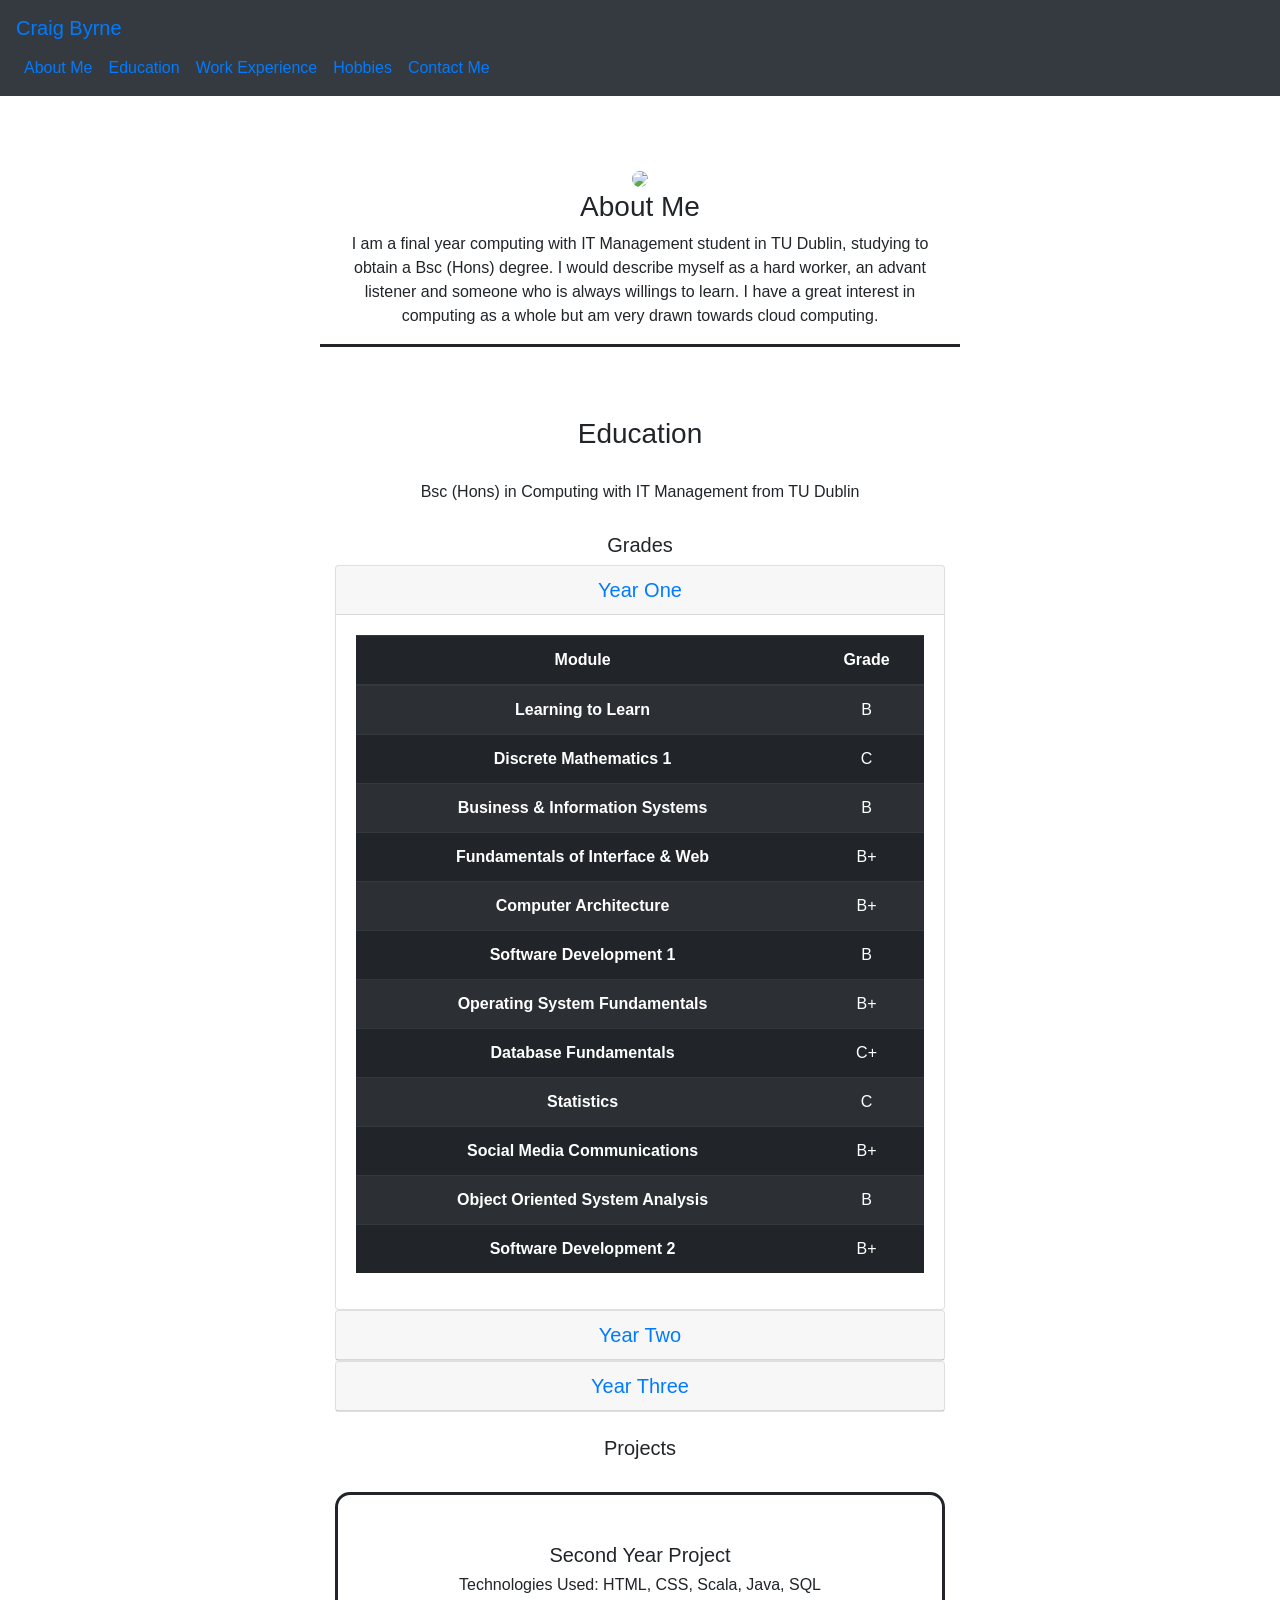
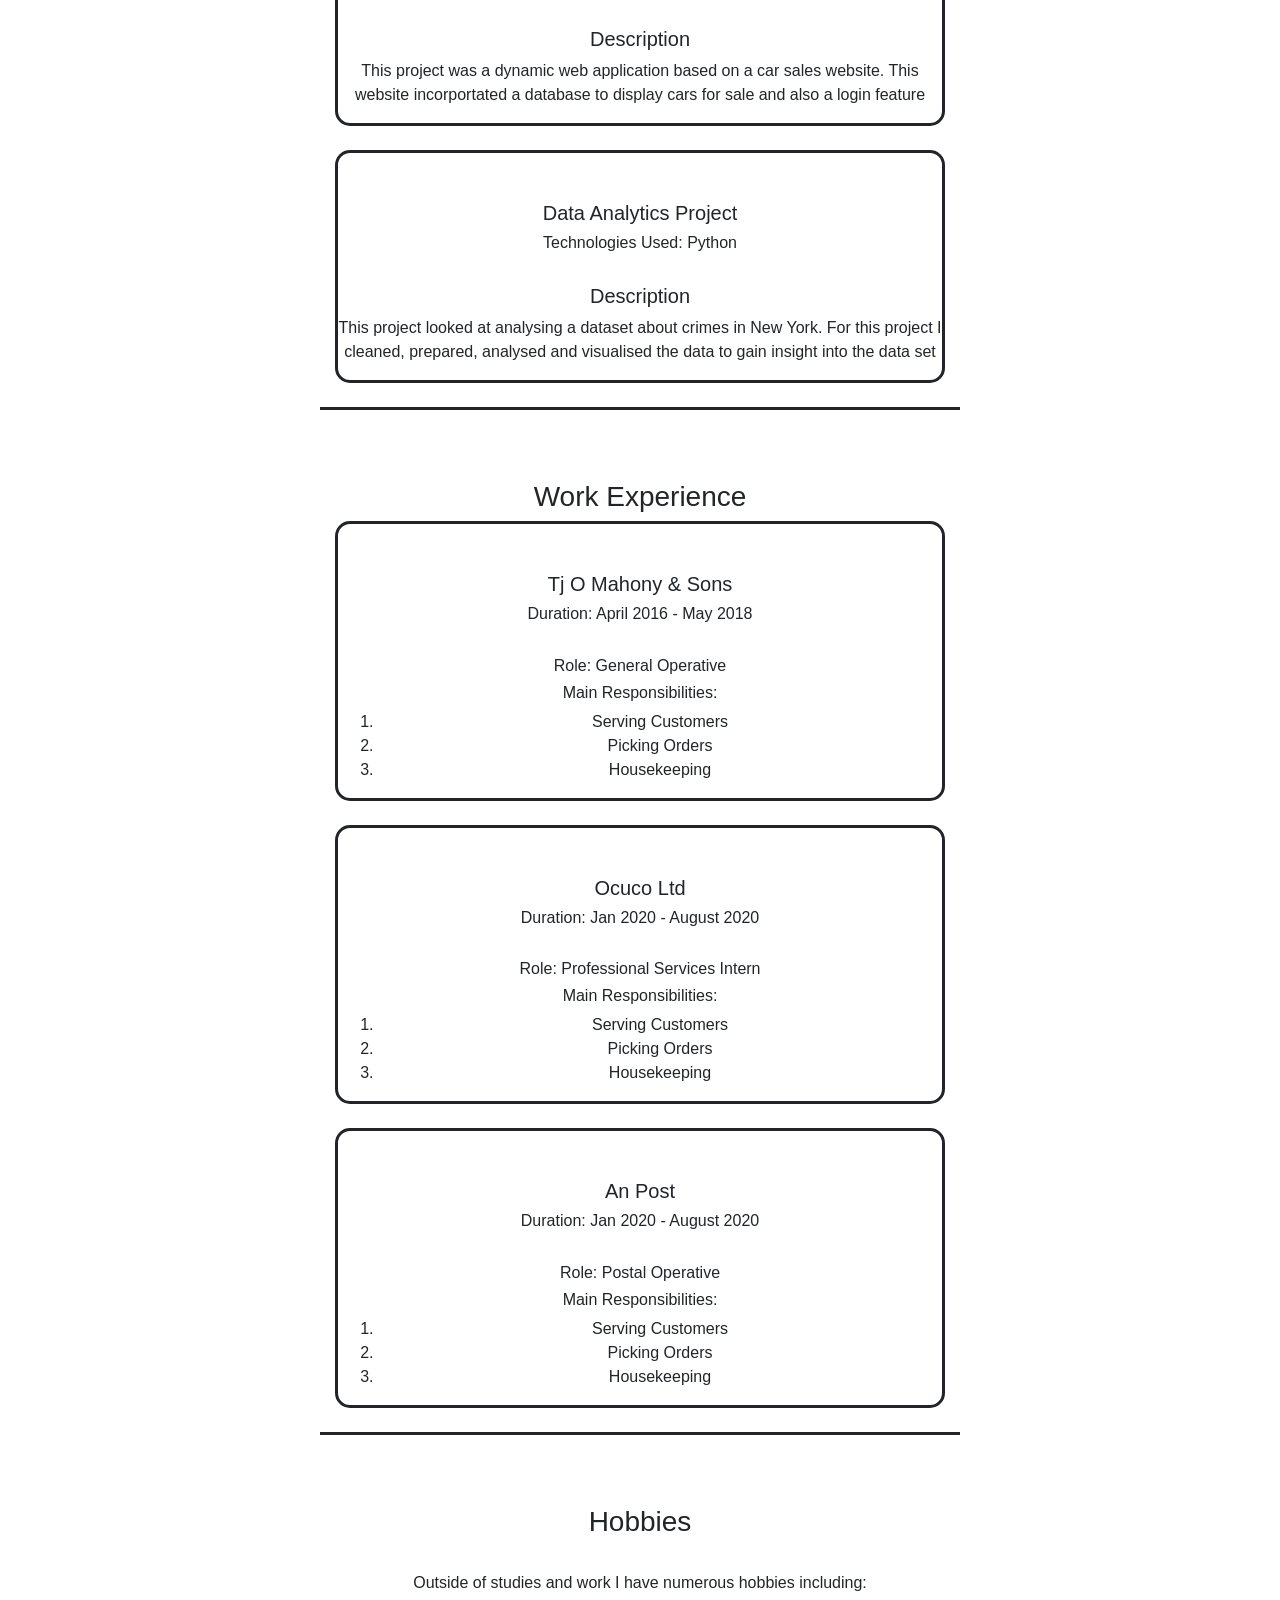
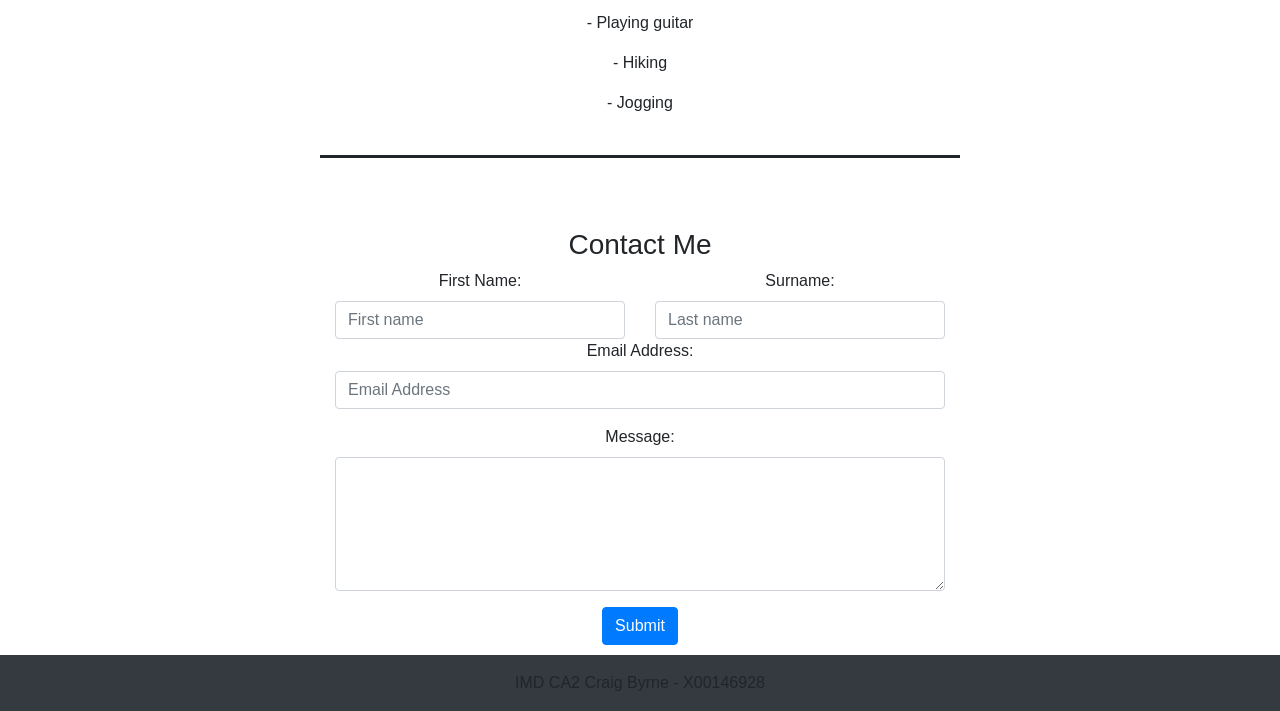
==== index.html @ 567ae59f "Update index.html" ====
<!DOCTYPE html>
<html lang="en">
<head>
  <title>Craig Byrne - X00146928</title>
  <meta charset="utf-8">
  <meta name="viewport" content="width=device-width, initial-scale=1">
  <link rel="stylesheet" href="https://maxcdn.bootstrapcdn.com/bootstrap/4.0.0/css/bootstrap.min.css" integrity="sha384-Gn5384xqQ1aoWXA+058RXPxPg6fy4IWvTNh0E263XmFcJlSAwiGgFAW/dAiS6JXm" crossorigin="anonymous">
  <script src="https://code.jquery.com/jquery-3.2.1.slim.min.js" integrity="sha384-KJ3o2DKtIkvYIK3UENzmM7KCkRr/rE9/Qpg6aAZGJwFDMVNA/GpGFF93hXpG5KkN" crossorigin="anonymous"></script>
  <script src="https://cdnjs.cloudflare.com/ajax/libs/popper.js/1.12.9/umd/popper.min.js" integrity="sha384-ApNbgh9B+Y1QKtv3Rn7W3mgPxhU9K/ScQsAP7hUibX39j7fakFPskvXusvfa0b4Q" crossorigin="anonymous"></script>
  <script src="https://maxcdn.bootstrapcdn.com/bootstrap/4.0.0/js/bootstrap.min.js" integrity="sha384-JZR6Spejh4U02d8jOt6vLEHfe/JQGiRRSQQxSfFWpi1MquVdAyjUar5+76PVCmYl" crossorigin="anonymous"></script>
  <link rel="stylesheet" href="styles.css">
</head>

<body data-spy='scroll' data-target='.navbar' data-offset='50'>

<nav class="navbar navbar-expand-sm bg-dark sticky-top">
<div class="navbar-header">
      <a class="navbar-brand" href="#">Craig Byrne</a>
	<ul class="navbar-nav">
		<li class="nav-item"><a href="#aboutMe" class="nav-link active">About Me</a></li>
		<li class="nav-item"><a href="#education" class="nav-link active">Education</a></li>
		<li class="nav-item"><a href="#workEx" class="nav-link active">Work Experience</a></li>
		<li class="nav-item"><a href="#hobbies" class="nav-link active">Hobbies</a></li>
		<li class="nav-item"><a href="#contactMe" class="nav-link active">Contact Me</a></li>
	</ul>
</div>
</nav>



<div id="aboutMe" class="container-fluid col-md-6">
	<img src="Me.jpg" class="rounded-circle">
	<h3>About Me</h3>
	<p>I am a final year computing with IT Management student in TU Dublin, studying to obtain a Bsc (Hons) degree. I would describe myself as a hard worker, an advant listener and someone who is always willings to learn. I have a great interest in computing as a whole but am very drawn towards cloud computing.</p>
</div>

<div id="education" class="container-fluid col-md-6">
	<h3>Education</h3>
	<br>
	<h6>Bsc (Hons) in Computing with IT Management from TU Dublin </h6>
	<br>
	<h5>Grades</h5>
	<!--Accordion wrapper-->
<div class="accordion md-accordion" id="accordionEx" role="tablist" aria-multiselectable="true">

  <div class="card">

    <div class="card-header" role="tab" id="headingOne1">
      <a data-toggle="collapse" data-parent="#accordionEx" href="#collapseOne1" aria-expanded="true"
        aria-controls="collapseOne1">
        <h5 class="mb-0">
          Year One <i class="fas fa-angle-down rotate-icon"></i>
        </h5>
      </a>
    </div>

    <div id="collapseOne1" class="collapse show" role="tabpanel" aria-labelledby="headingOne1"
      data-parent="#accordionEx">
      <div class="card-body">
        <table class="table table-striped table-dark">
  <thead>
    <tr>
      <th scope="col">Module</th>
      <th scope="col">Grade</th>
    </tr>
  </thead>
  <tbody>
    <tr>
      <th scope="row">Learning to Learn</th>
      <td>B</td>
    </tr>
    <tr>
      <th scope="row">Discrete Mathematics 1</th>
      <td>C</td>
    </tr>
    <tr>
      <th scope="row">Business & Information Systems</th>
      <td>B</td>
    </tr>
	<tr>
      <th scope="row">Fundamentals of Interface & Web</th>
      <td>B+</td>
    </tr>
	<tr>
      <th scope="row">Computer Architecture</th>
      <td>B+</td>
    </tr>
	<tr>
      <th scope="row">Software Development 1</th>
      <td>B</td>
    </tr>
	<tr>
      <th scope="row">Operating System Fundamentals</th>
      <td>B+</td>
    </tr>
	<tr>
      <th scope="row">Database Fundamentals</th>
      <td>C+</td>
    </tr>
	<tr>
      <th scope="row">Statistics</th>
      <td>C</td>
    </tr>
	<tr>
      <th scope="row">Social Media Communications</th>
      <td>B+</td>
    </tr>
	<tr>
      <th scope="row">Object Oriented System Analysis</th>
      <td>B</td>
    </tr>
	<tr>
      <th scope="row">Software Development 2</th>
      <td>B+</td>
    </tr>
  </tbody>
</table>
      </div>
    </div>

  </div>

  <div class="card">

    <div class="card-header" role="tab" id="headingTwo2">
      <a class="collapsed" data-toggle="collapse" data-parent="#accordionEx" href="#collapseTwo2"
        aria-expanded="false" aria-controls="collapseTwo2">
        <h5 class="mb-0">
          Year Two <i class="fas fa-angle-down rotate-icon"></i>
        </h5>
      </a>
    </div>

    <div id="collapseTwo2" class="collapse" role="tabpanel" aria-labelledby="headingTwo2"
      data-parent="#accordionEx">
      <div class="card-body">
        <table class="table table-striped table-dark">
  <thead>
    <tr>
      <th scope="col">Module</th>
      <th scope="col">Grade</th>
    </tr>
  </thead>
  <tbody>
    <tr>
      <th scope="row">Client-Side Web Development</th>
      <td>C+</td>
    </tr>
    <tr>
      <th scope="row">Discrete Mathematics 2</th>
      <td>B</td>
    </tr>
    <tr>
      <th scope="row">Advanced Database Technologies</th>
      <td>C</td>
    </tr>
	<tr>
      <th scope="row">Networking 1</th>
      <td>B</td>
    </tr>
	<tr>
      <th scope="row">Software Quality Assurance & Testing</th>
      <td>B</td>
    </tr>
	<tr>
      <th scope="row">IT Service Management</th>
      <td>C+</td>
    </tr>
	<tr>
      <th scope="row">Second Year Project</th>
      <td>B+</td>
    </tr>
	<tr>
      <th scope="row">IT Scripting & Automation</th>
      <td>C+</td>
    </tr>
	<tr>
      <th scope="row">Database Administration & Analysis</th>
      <td>C+</td>
    </tr>
	<tr>
      <th scope="row">Management Science</th>
      <td>C+</td>
    </tr>
	<tr>
      <th scope="row">Routing & Switching Essentials</th>
      <td>B</td>
    </tr>
	<tr>
      <th scope="row">Information Security</th>
      <td>C+</td>
    </tr>
  </tbody>
</table>
      </div>
    </div>

  </div>

  <div class="card">

    <div class="card-header" role="tab" id="headingThree3">
      <a class="collapsed" data-toggle="collapse" data-parent="#accordionEx" href="#collapseThree3"
        aria-expanded="false" aria-controls="collapseThree3">
        <h5 class="mb-0">
          Year Three <i class="fas fa-angle-down rotate-icon"></i>
        </h5>
      </a>
    </div>

    <div id="collapseThree3" class="collapse" role="tabpanel" aria-labelledby="headingThree3"
      data-parent="#accordionEx">
      <div class="card-body">
        <table class="table table-striped table-dark">
  <thead>
    <tr>
      <th scope="col">Module</th>
      <th scope="col">Grade</th>
    </tr>
  </thead>
  <tbody>
    <tr>
      <th scope="row">Advanced Routing & Switching</th>
      <td>B-</td>
    </tr>
    <tr>
      <th scope="row">Data Analysis</th>
      <td>C+</td>
    </tr>
    <tr>
      <th scope="row">Cloud Services & Distributed Computing</th>
      <td>C</td>
    </tr>
	<tr>
      <th scope="row">Operating Systems</th>
      <td>C+</td>
    </tr>
	<tr>
      <th scope="row">Server-Side Web Development</th>
      <td>C+</td>
    </tr>
	<tr>
      <th scope="row">Big Data Technologies</th>
      <td>B</td>
    </tr>
	<tr>
      <th scope="row">Experiential Work (Placement)</th>
      <td>Pass</td>
    </tr>
  </tbody>
</table>
      </div>
    </div>

  </div>

</div>

<br>
<h5> Projects </h5>
<br>
<div id="project1">
	<br>
	<br>
	<h5>Second Year Project</h5>
	<h6>Technologies Used: HTML, CSS, Scala, Java, SQL </h6>
	<br>
	<h5>Description</h5>
	<p>This project was a dynamic web application based on a car sales website. This website incorportated a database to display cars for sale and also a login feature</p>
</div>
<br>
<div id="project2">
	<br>
	<br>
	<h5>Data Analytics Project</h5>
	<h6>Technologies Used: Python </h6>
	<br>
	<h5>Description</h5>
	<p>This project looked at analysing a dataset about crimes in New York. For this project I cleaned, prepared, analysed and visualised the data to gain insight into the data set</p>
</div>
<br>

</div>

<div id="workEx" class="container-fluid col-md-6">
	<h3>Work Experience</h3>
	<div id="TjOM">
	<br>
	<br>
	<h5>Tj O Mahony & Sons</h5>
	<h6>Duration: April 2016 - May 2018 </h6>
	<br>
	<h6>Role: General Operative </h6>
	<h6>Main Responsibilities: </h6>
	<ol>
		<li>Serving Customers</li>
		<li>Picking Orders</li>
		<li>Housekeeping</li>
	</ol>
</div>
<br>

<div id="Ocuco">
	<br>
	<br>
	<h5>Ocuco Ltd</h5>
	<h6>Duration: Jan 2020 - August 2020 </h6>
	<br>
	<h6>Role: Professional Services Intern </h6>
	<h6>Main Responsibilities: </h6>
	<ol>
		<li>Serving Customers</li>
		<li>Picking Orders</li>
		<li>Housekeeping</li>
	</ol>
</div>
<br>

<div id="AnPost">
	<br>
	<br>
	<h5>An Post</h5>
	<h6>Duration: Jan 2020 - August 2020 </h6>
	<br>
	<h6>Role: Postal Operative </h6>
	<h6>Main Responsibilities: </h6>
	<ol>
		<li>Serving Customers</li>
		<li>Picking Orders</li>
		<li>Housekeeping</li>
	</ol>
</div>
<br>

</div>

<div id="hobbies" class="container-fluid col-md-6">
	<h3>Hobbies</h3>
	<br>
	<p> Outside of studies and work I have numerous hobbies including: </p>
	<p>		- Playing guitar </p>
	<p>		- Hiking </p>
	<p> 	- Jogging </p>
	<br>
</div>

<div id="contactMe" class="container-fluid col-md-6">
	<h3>Contact Me</h3>
	<form>
  <div class="row">
    <div class="col">
	  <label for="name">First Name:</label>
      <input type="text" class="form-control" placeholder="First name">
    </div>
    <div class="col">
		<label for="surname">Surname:</label>
      <input type="text" class="form-control" placeholder="Last name">
    </div>
  </div>
  <div class="form-group">
	<label for="email">Email Address:</label>
    <input type="text" class="form-control" id="inputAddress" placeholder="Email Address">
  </div>
  <div class="form-group">
  <label for="message">Message:</label>
  <textarea class="form-control" rows="5" id="comment"></textarea>
</div>
</form>
<button type="button" class="btn btn-primary">Submit</button>
</div>

<footer class="page-footer bg-dark">

  <div class="footer-copyright text-center py-3">IMD CA2 Craig Byrne - X00146928
  </div>

</footer>

</body>
</html>
---- styles.css ----
#aboutMe{
		padding-top:70px;
		text-align: center;
		background-color: #;
		border-bottom: solid;
	}
	
#education{
	padding-top:70px;
	text-align: center;
	background-color: #;
	border-bottom: solid;
}

#workEx{
	padding-top:70px;
	text-align: center;
	background-color: #;
	border-bottom: solid;
}

#contactMe{
	padding-top:70px;
	text-align: center;
	background-color: #;
	padding-bottom: 10px;
}

#TjOM{
	border: solid;
	border-radius: 15px;
}

#Ocuco{
	border: solid;
	border-radius: 15px;
}

#AnPost{
	border: solid;
	border-radius: 15px;
}

#hobbies{
	padding-top:70px;
	text-align: center;
	background-color: #;
	border-bottom: solid;
}

#project1{
	border: solid;
	border-radius: 15px;
}

#project2{
	border: solid;
	border-radius: 15px;
}
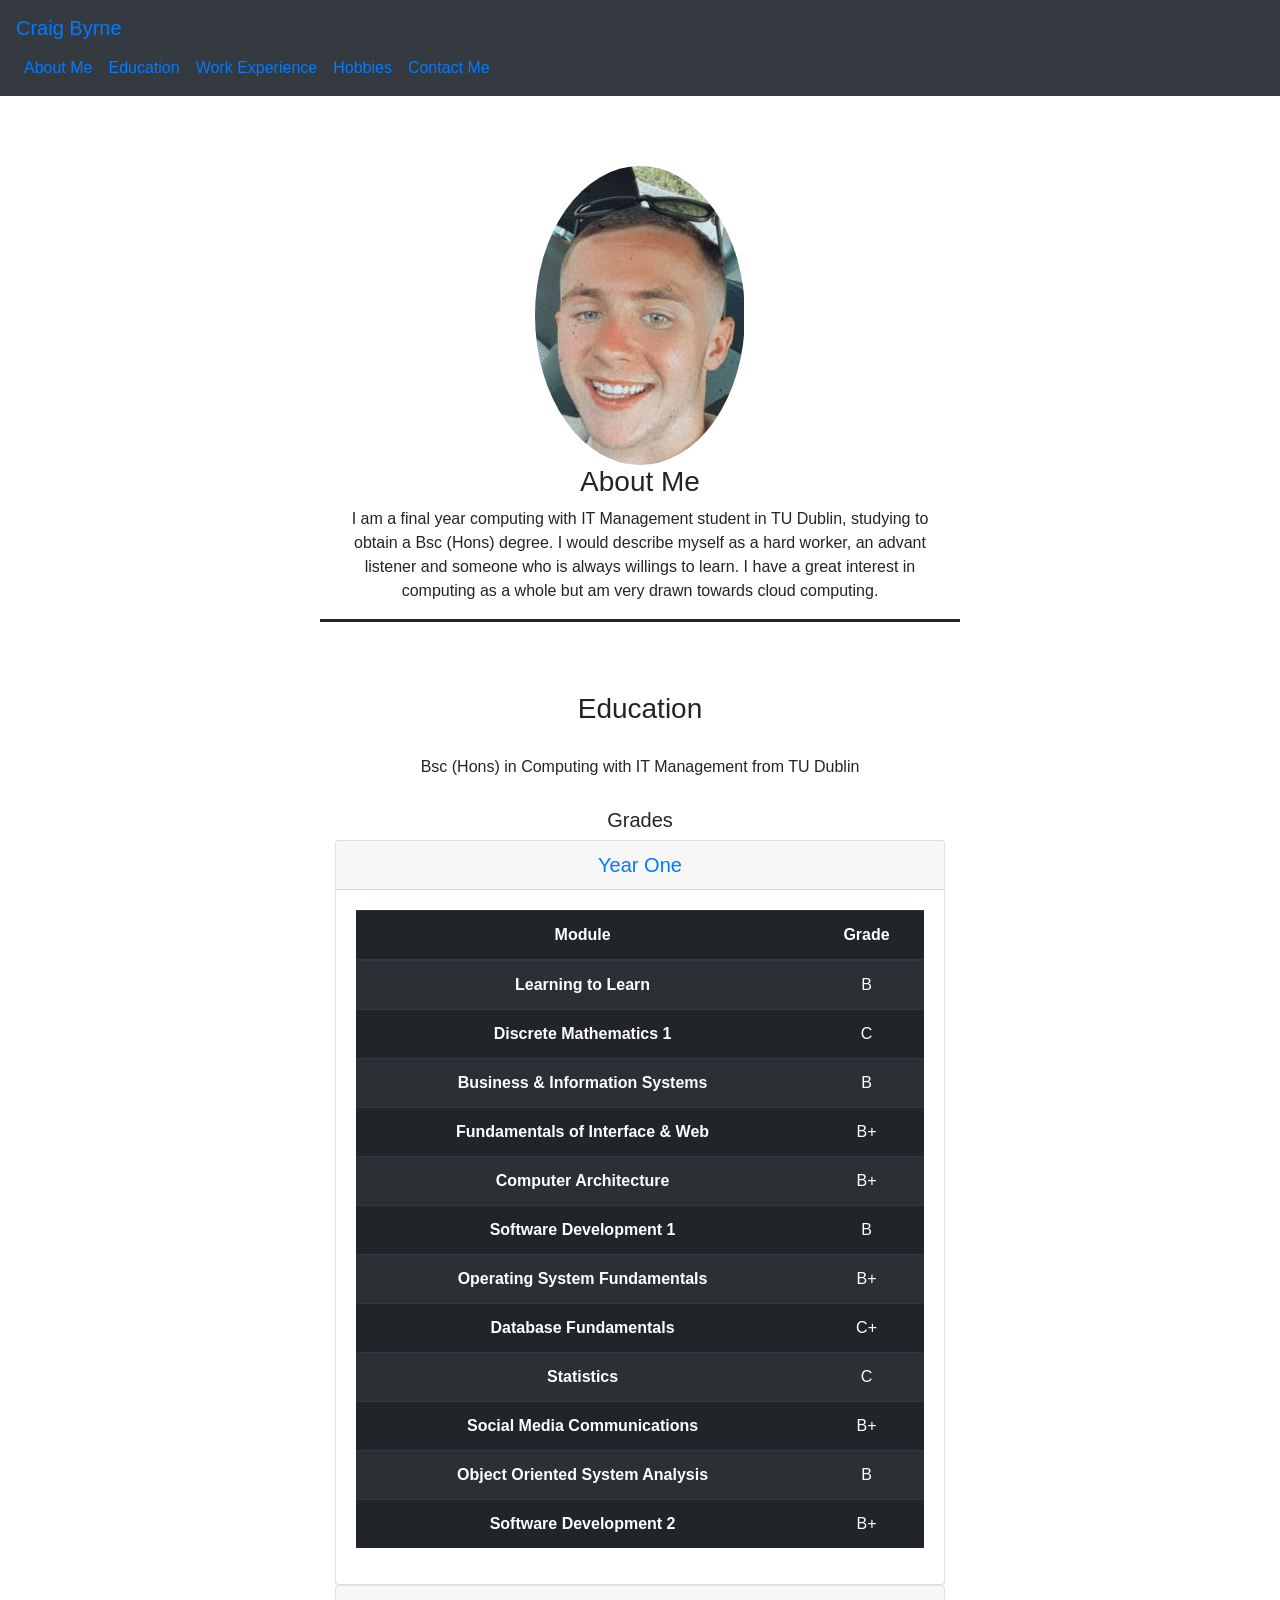
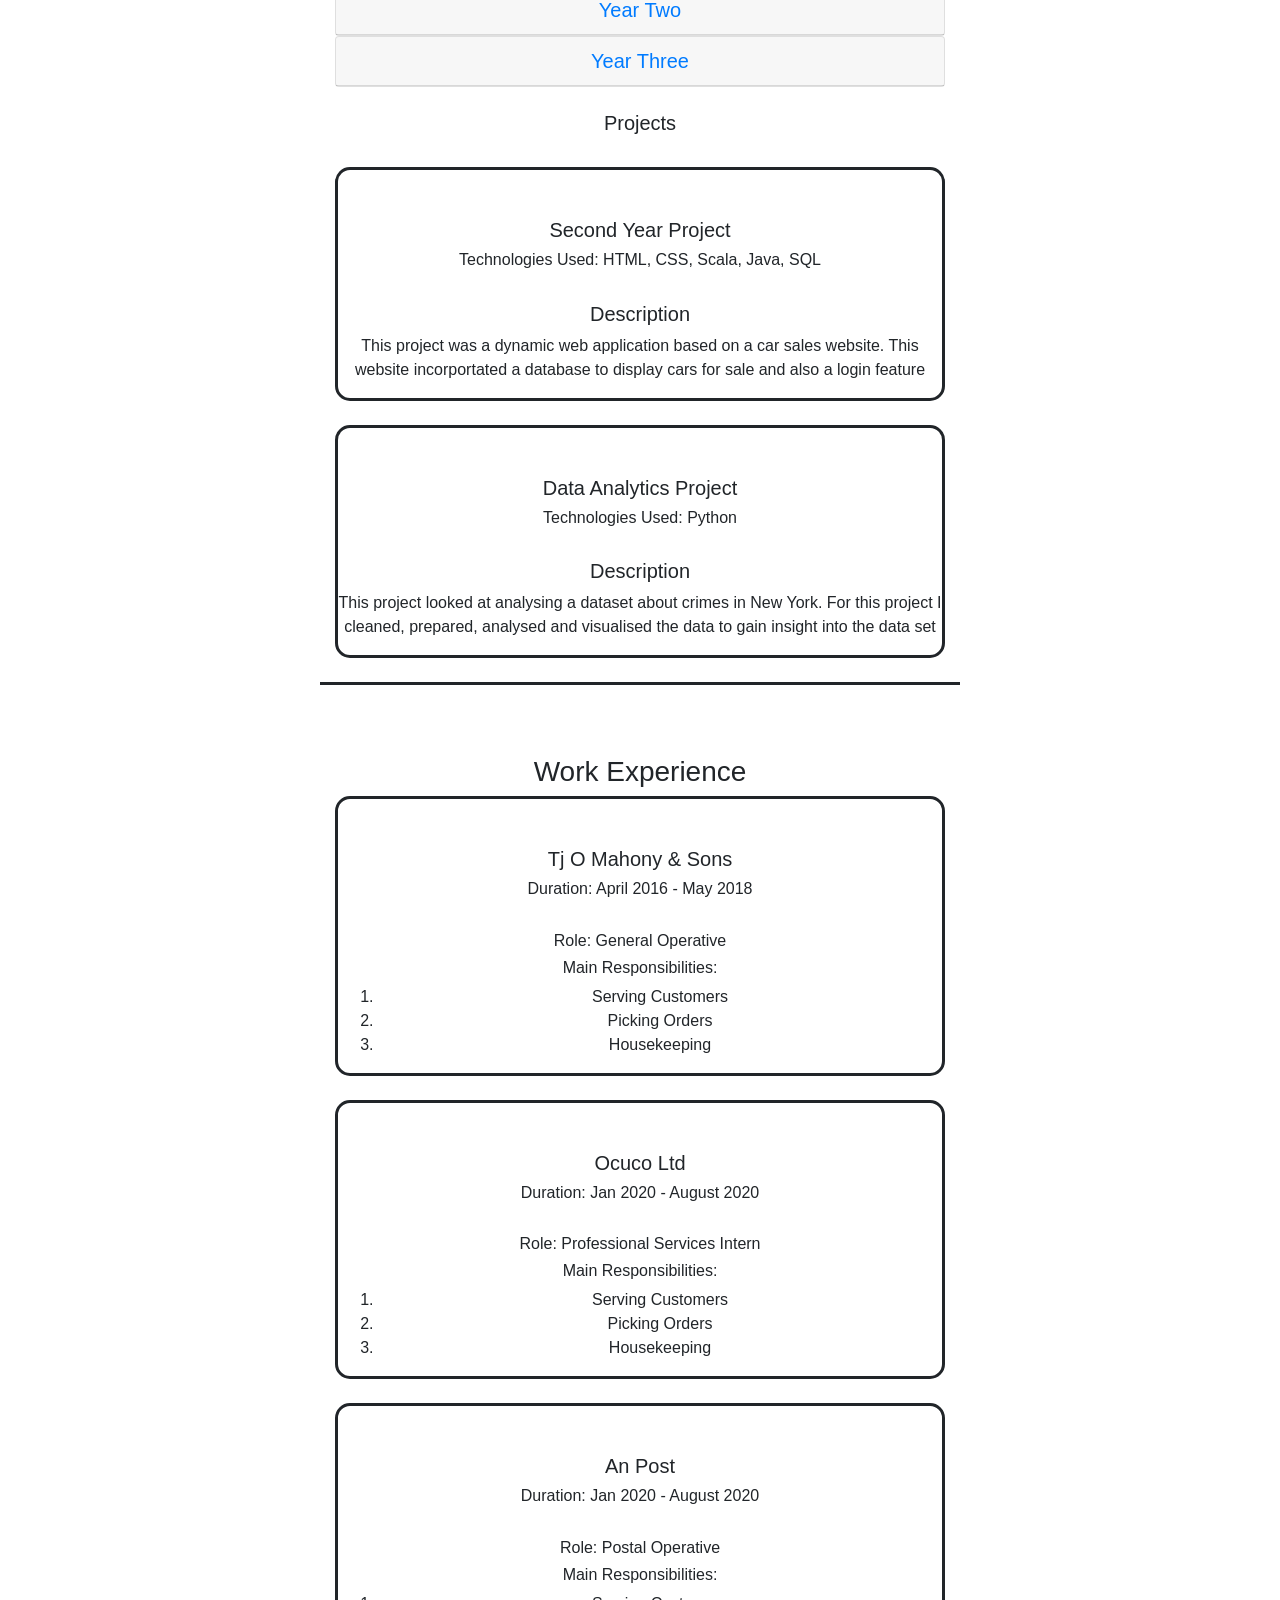
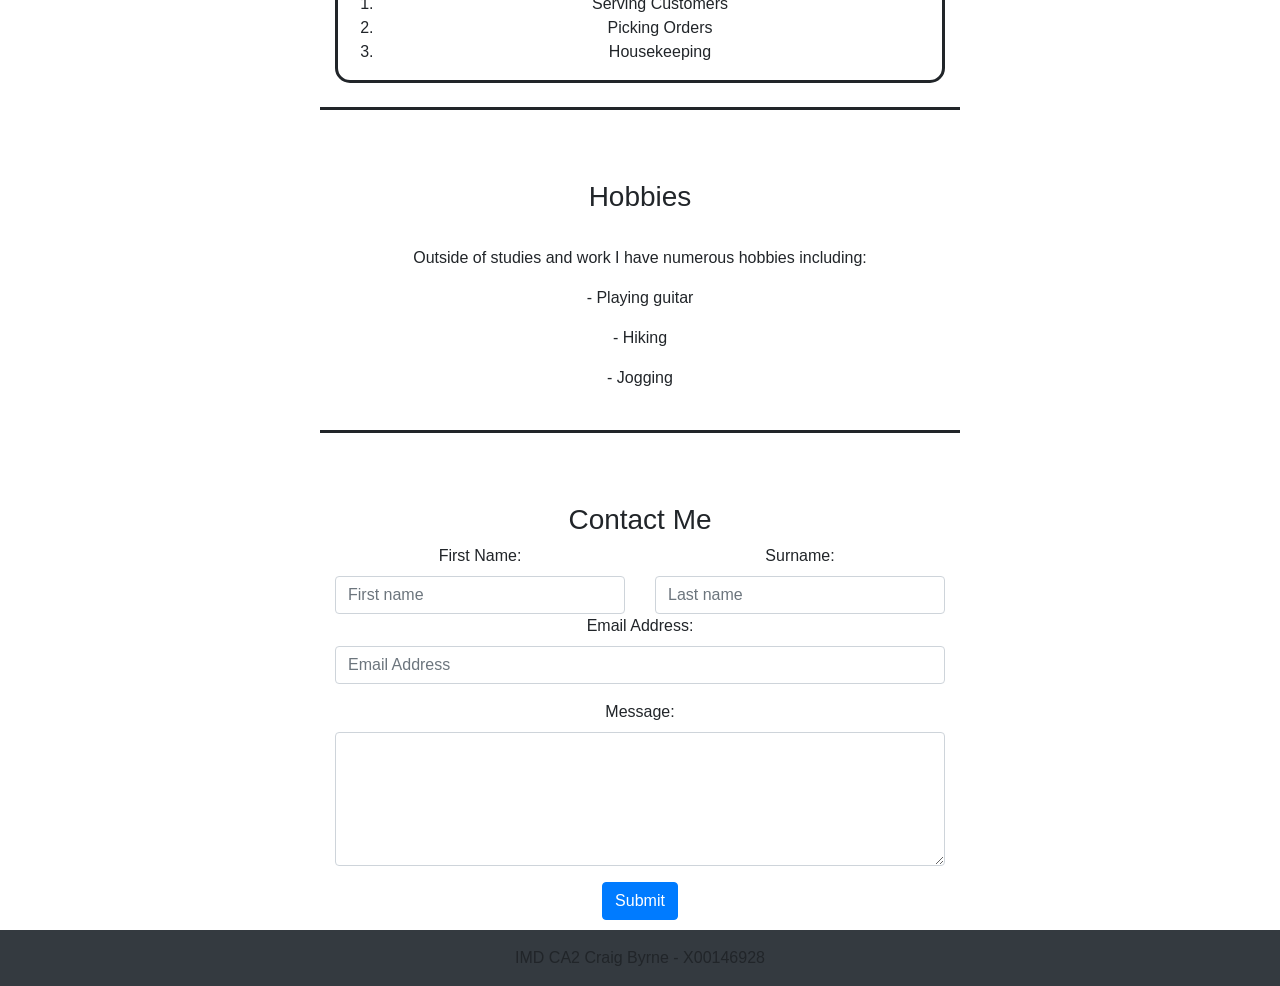
==== commit 5760bbc4: "Update index.html" ====
--- a/index.html
+++ b/index.html
@@ -29,7 +29,7 @@
 
 
 <div id="aboutMe" class="container-fluid col-md-6">
-	<img src="Me.jpg" class="rounded-circle">
+	<img src="Me.JPG" class="rounded-circle">
 	<h3>About Me</h3>
 	<p>I am a final year computing with IT Management student in TU Dublin, studying to obtain a Bsc (Hons) degree. I would describe myself as a hard worker, an advant listener and someone who is always willings to learn. I have a great interest in computing as a whole but am very drawn towards cloud computing.</p>
 </div>
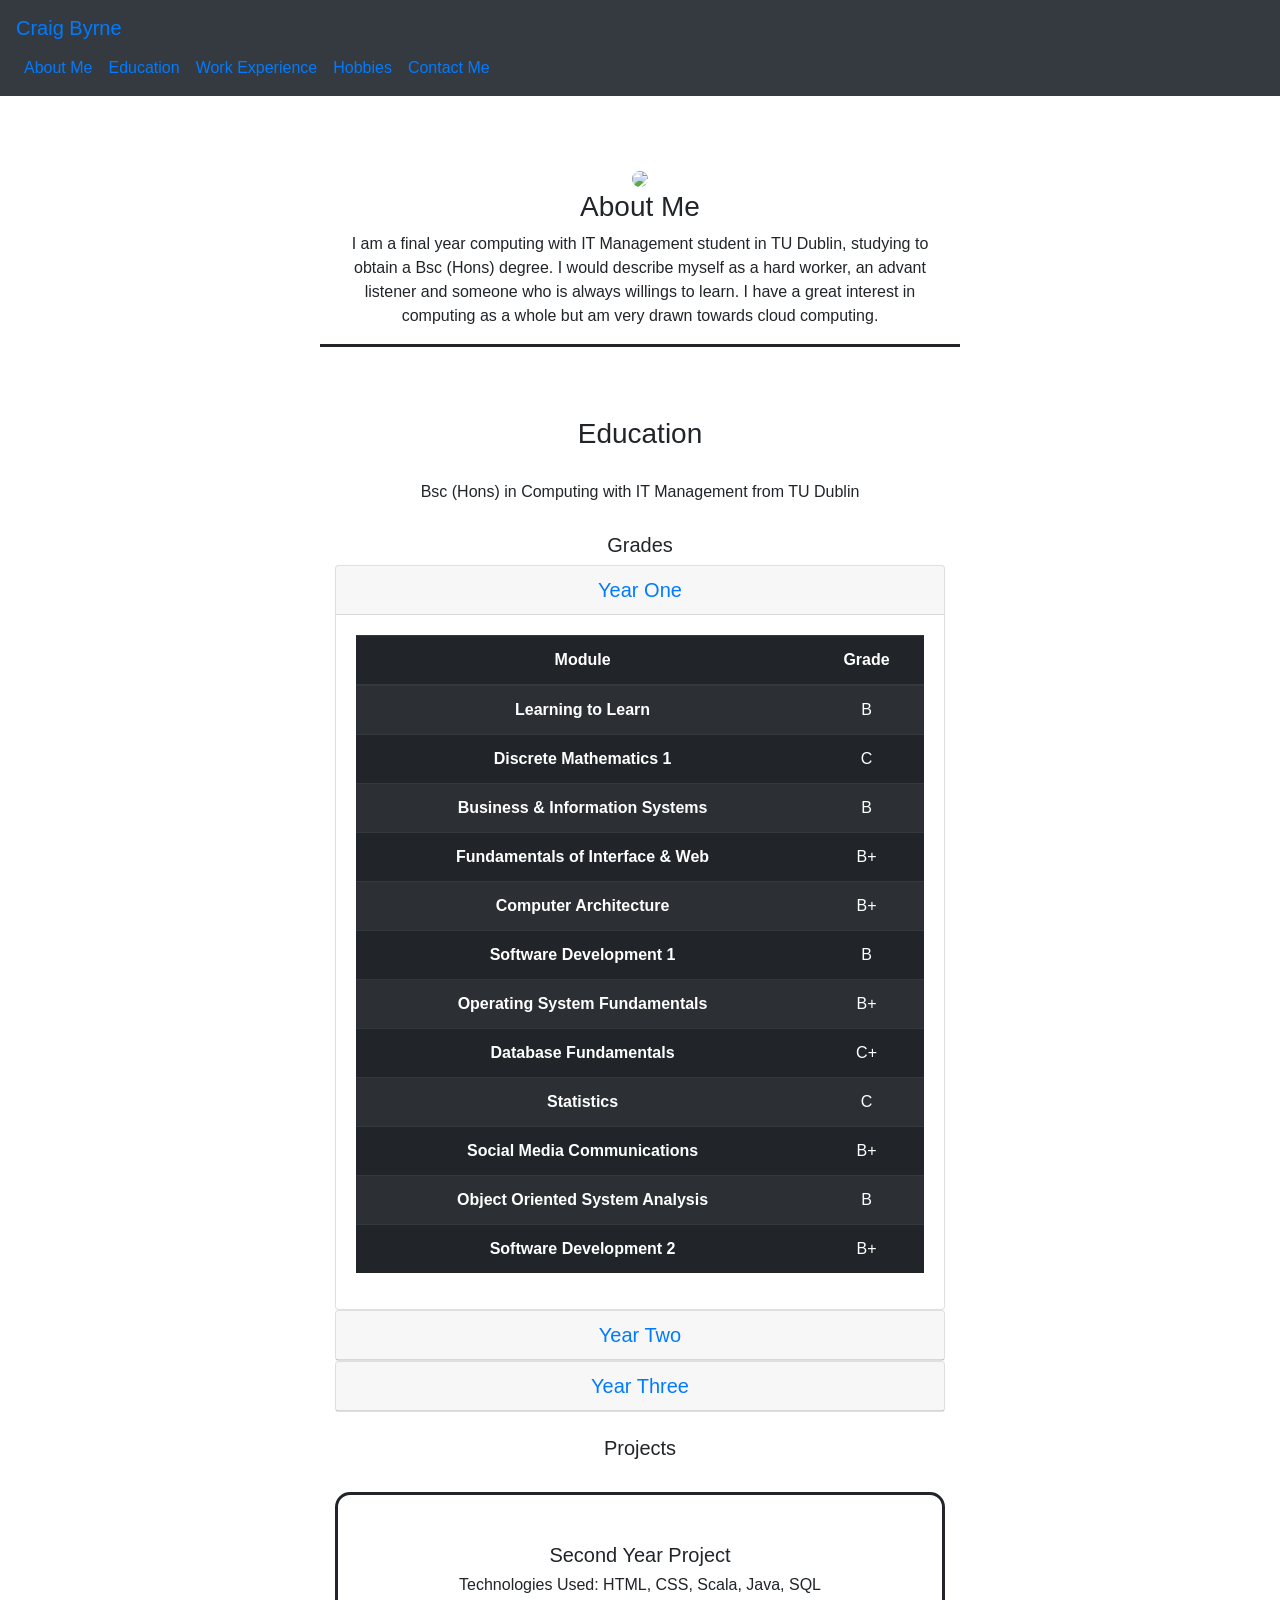
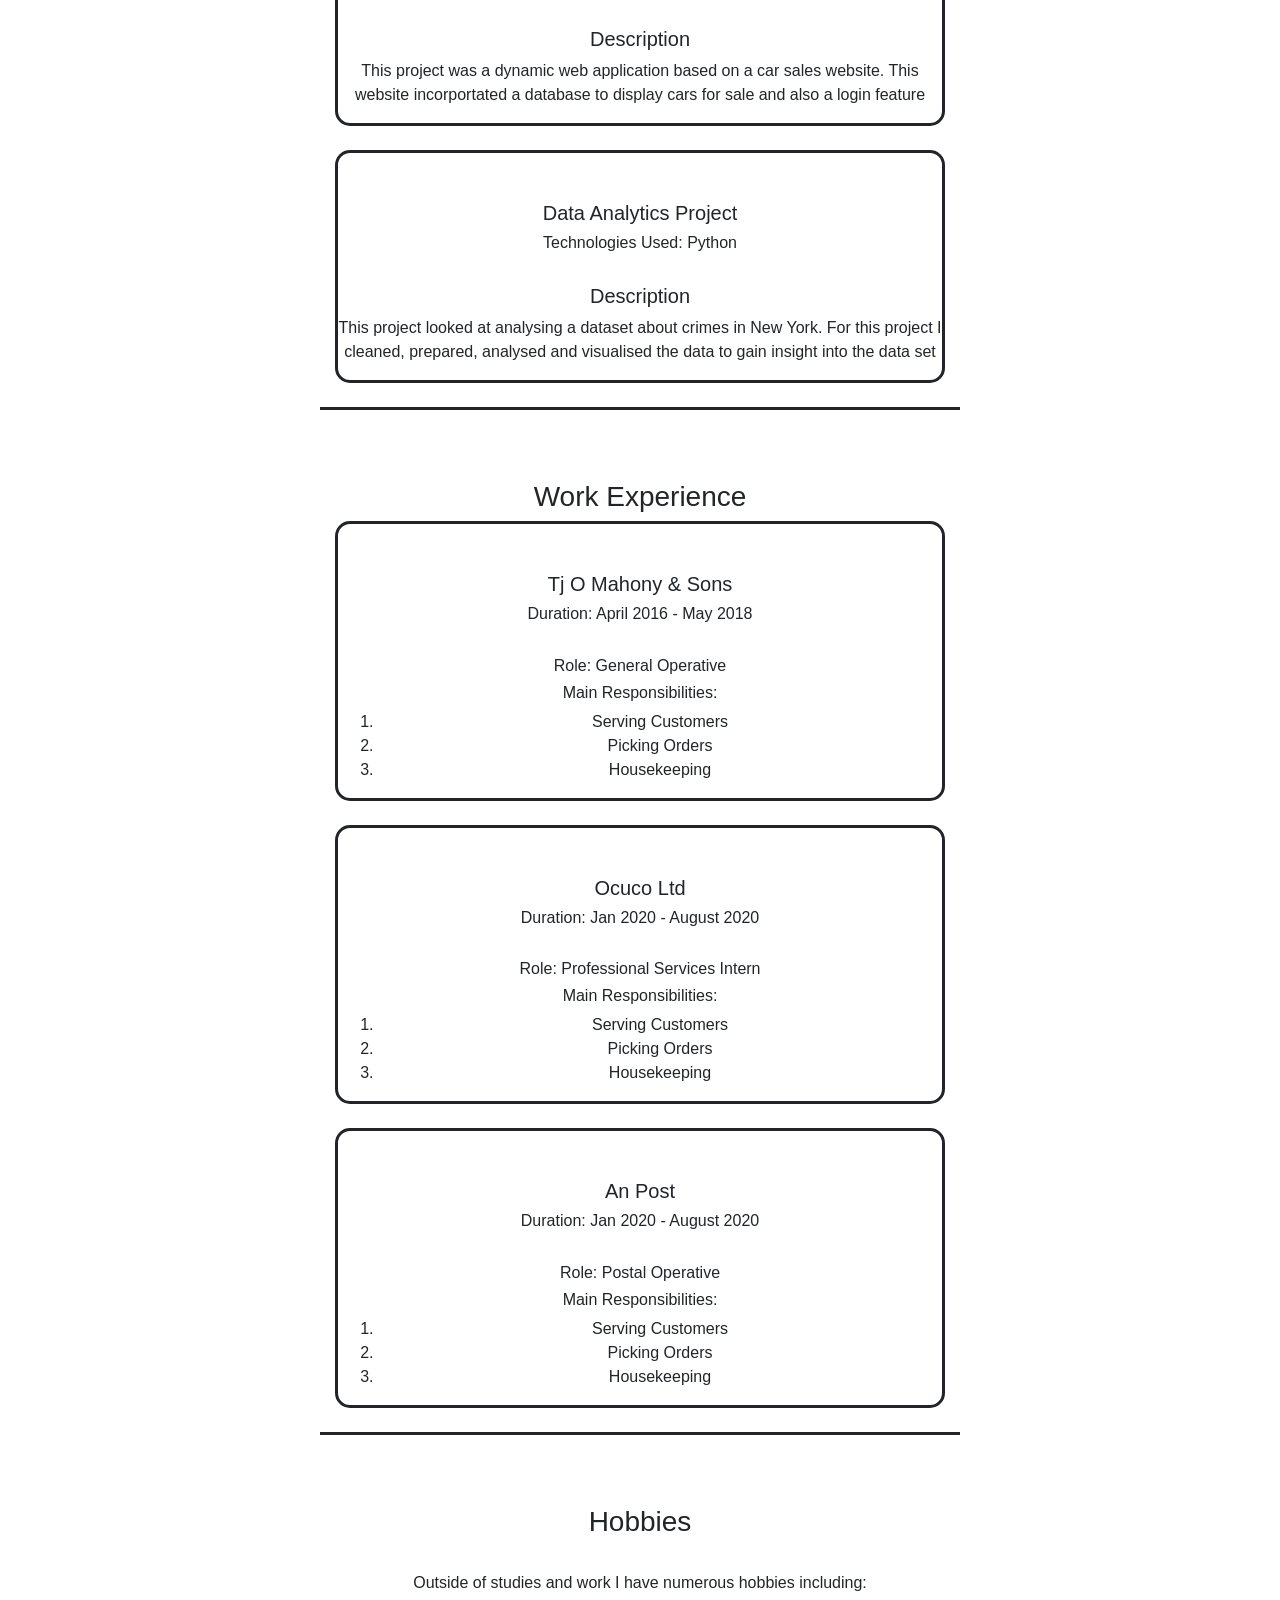
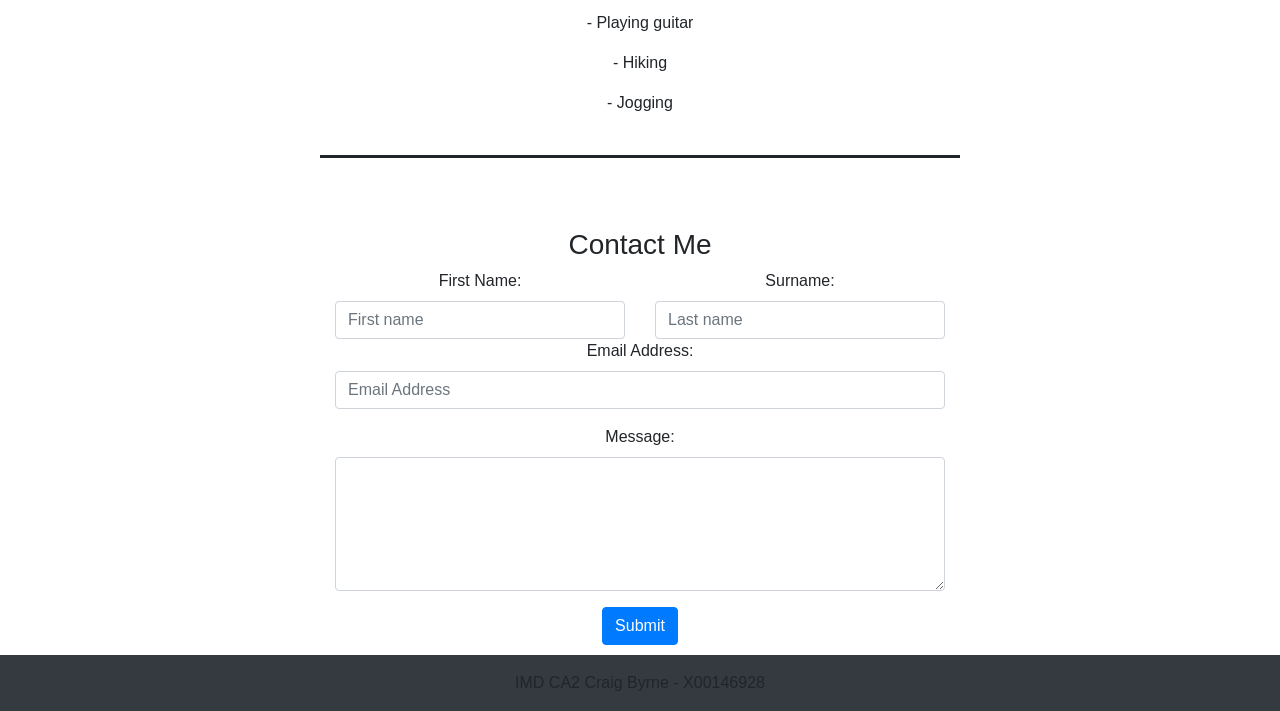
==== commit 25d1cd0a: "Update index.html" ====
--- a/index.html
+++ b/index.html
@@ -29,7 +29,7 @@
 
 
 <div id="aboutMe" class="container-fluid col-md-6">
-	<img src="Me.JPG" class="rounded-circle">
+	<img src="Images\Image.jpg" class="rounded-circle">
 	<h3>About Me</h3>
 	<p>I am a final year computing with IT Management student in TU Dublin, studying to obtain a Bsc (Hons) degree. I would describe myself as a hard worker, an advant listener and someone who is always willings to learn. I have a great interest in computing as a whole but am very drawn towards cloud computing.</p>
 </div>
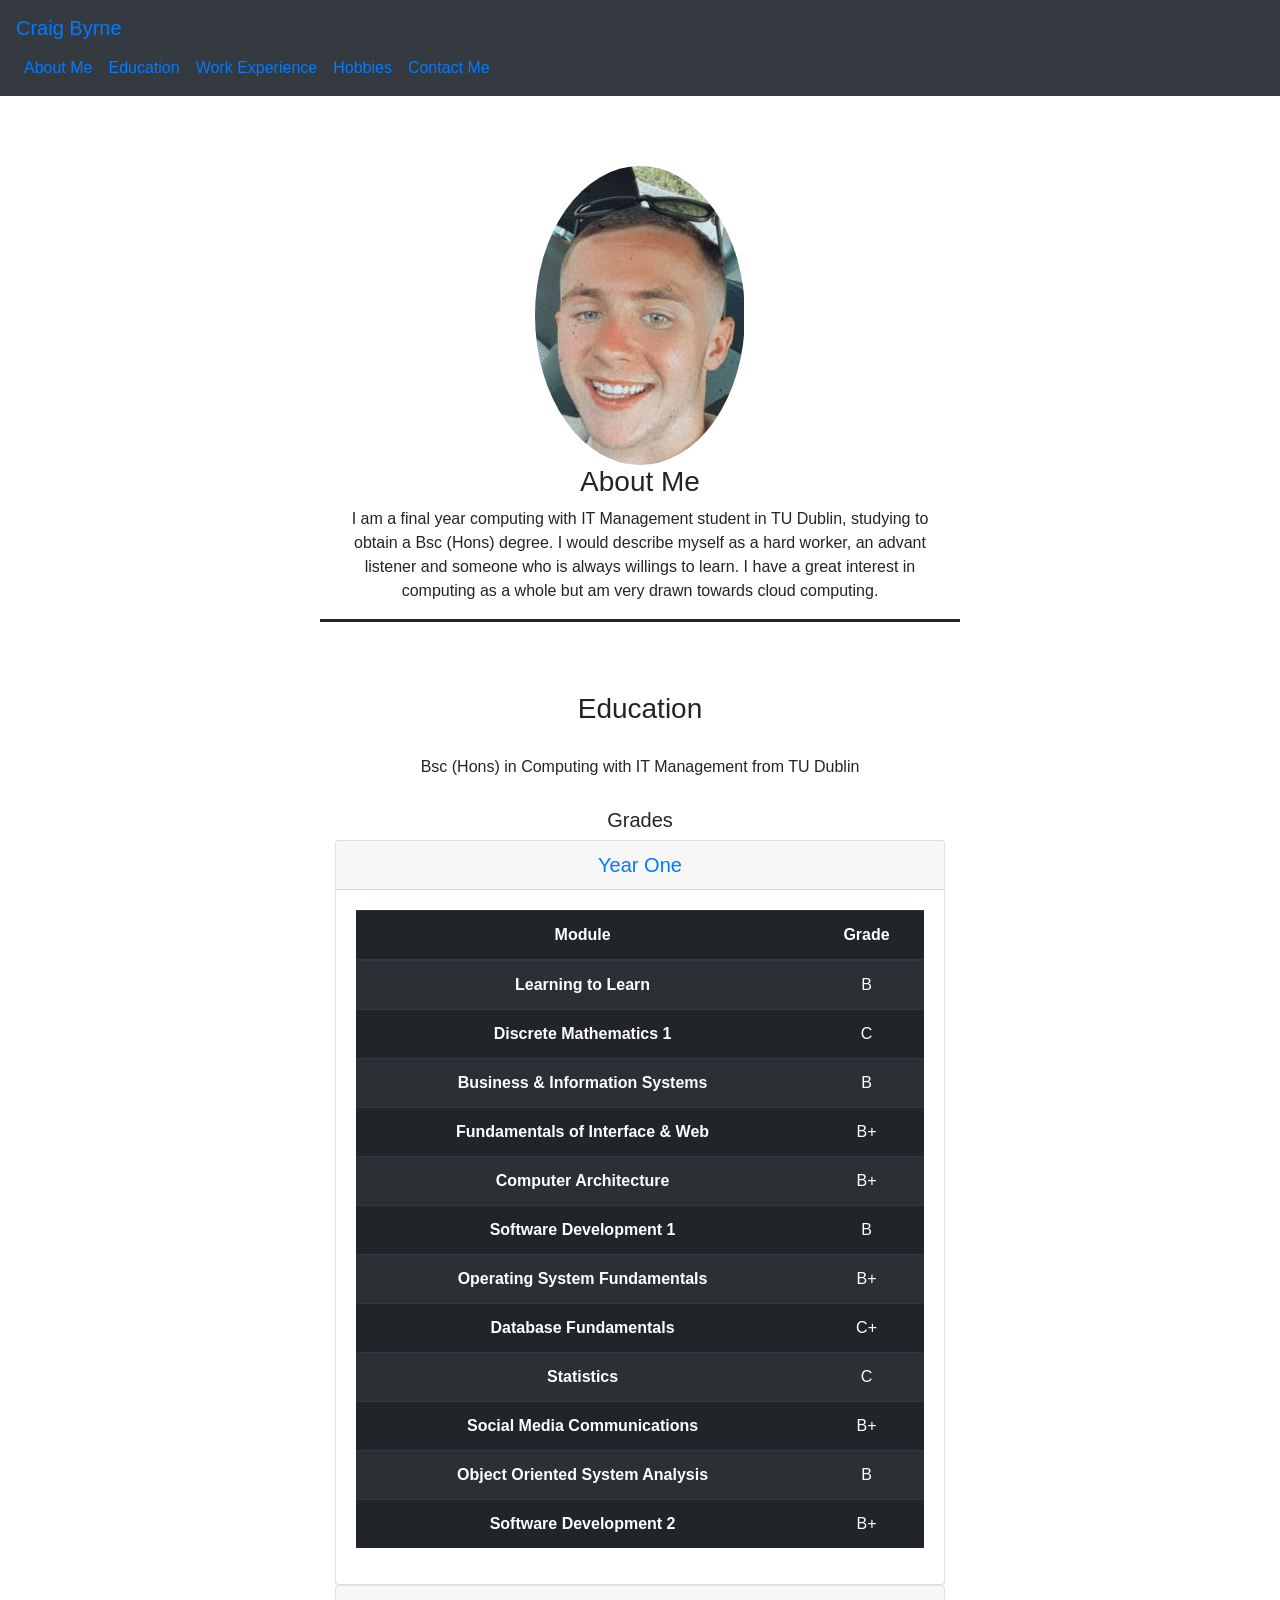
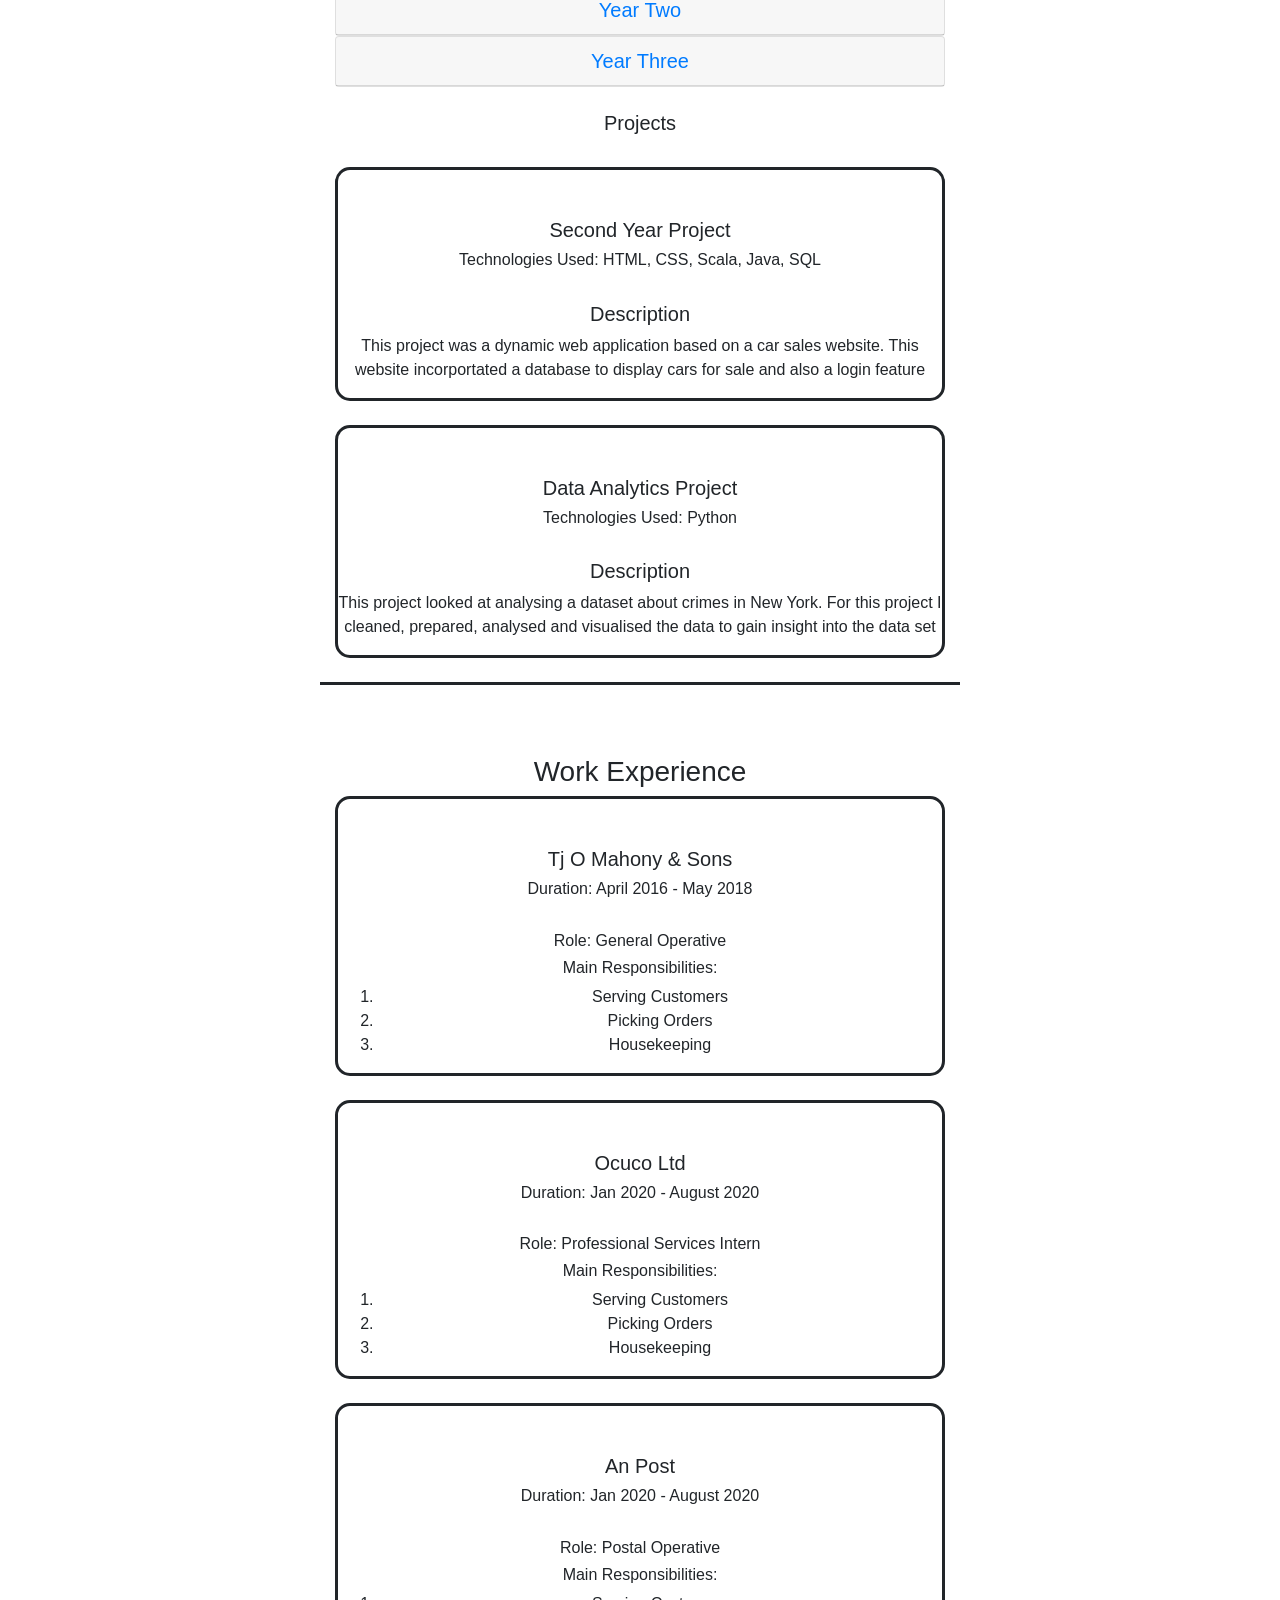
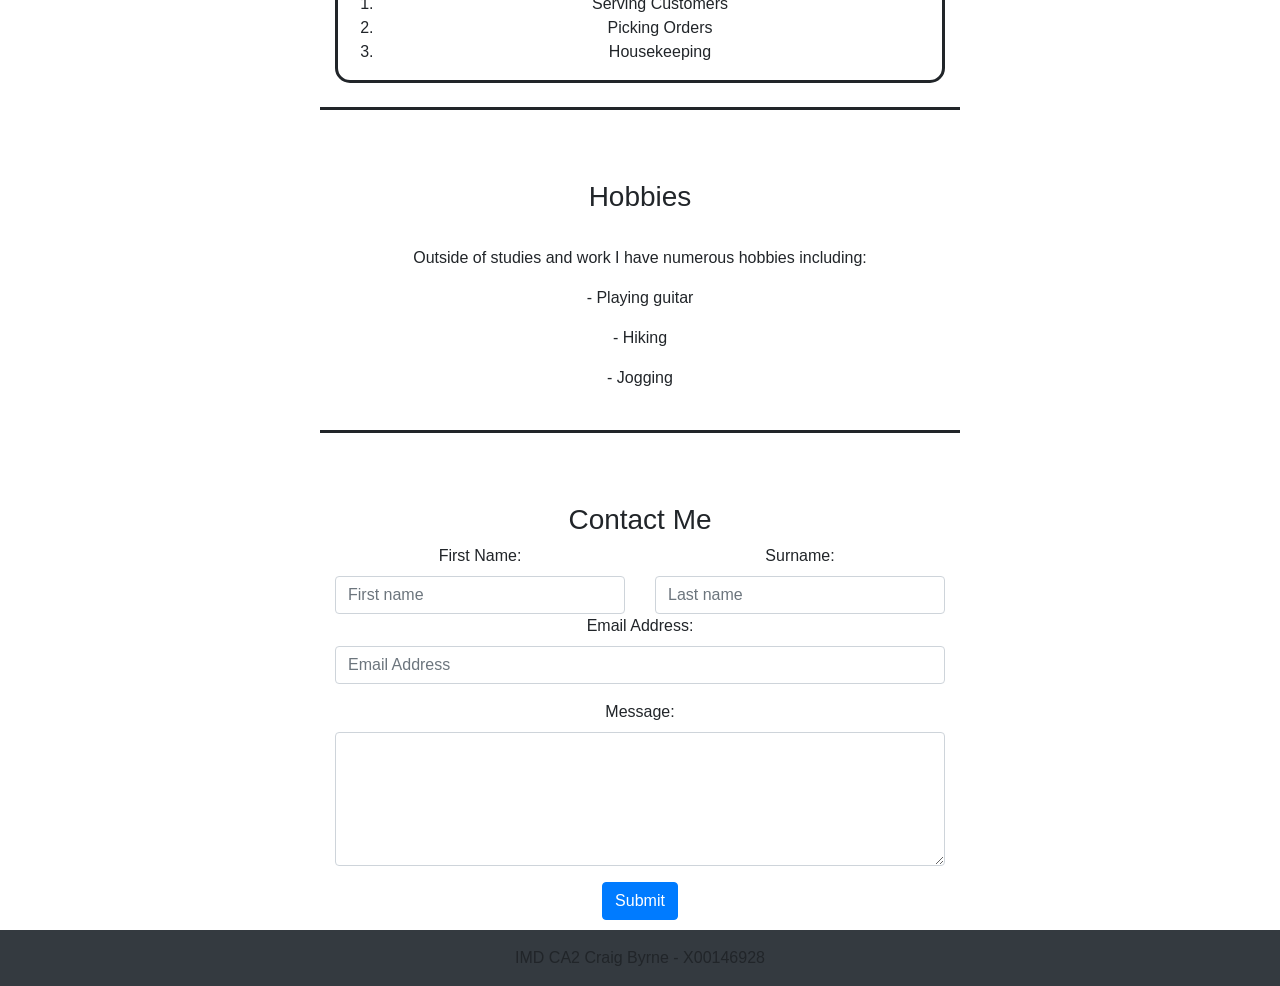
==== commit 205fae56: "Update index.html" ====
--- a/index.html
+++ b/index.html
@@ -29,7 +29,7 @@
 
 
 <div id="aboutMe" class="container-fluid col-md-6">
-	<img src="Images\Image.jpg" class="rounded-circle">
+	<img src="Images\Image.JPG" class="rounded-circle">
 	<h3>About Me</h3>
 	<p>I am a final year computing with IT Management student in TU Dublin, studying to obtain a Bsc (Hons) degree. I would describe myself as a hard worker, an advant listener and someone who is always willings to learn. I have a great interest in computing as a whole but am very drawn towards cloud computing.</p>
 </div>
